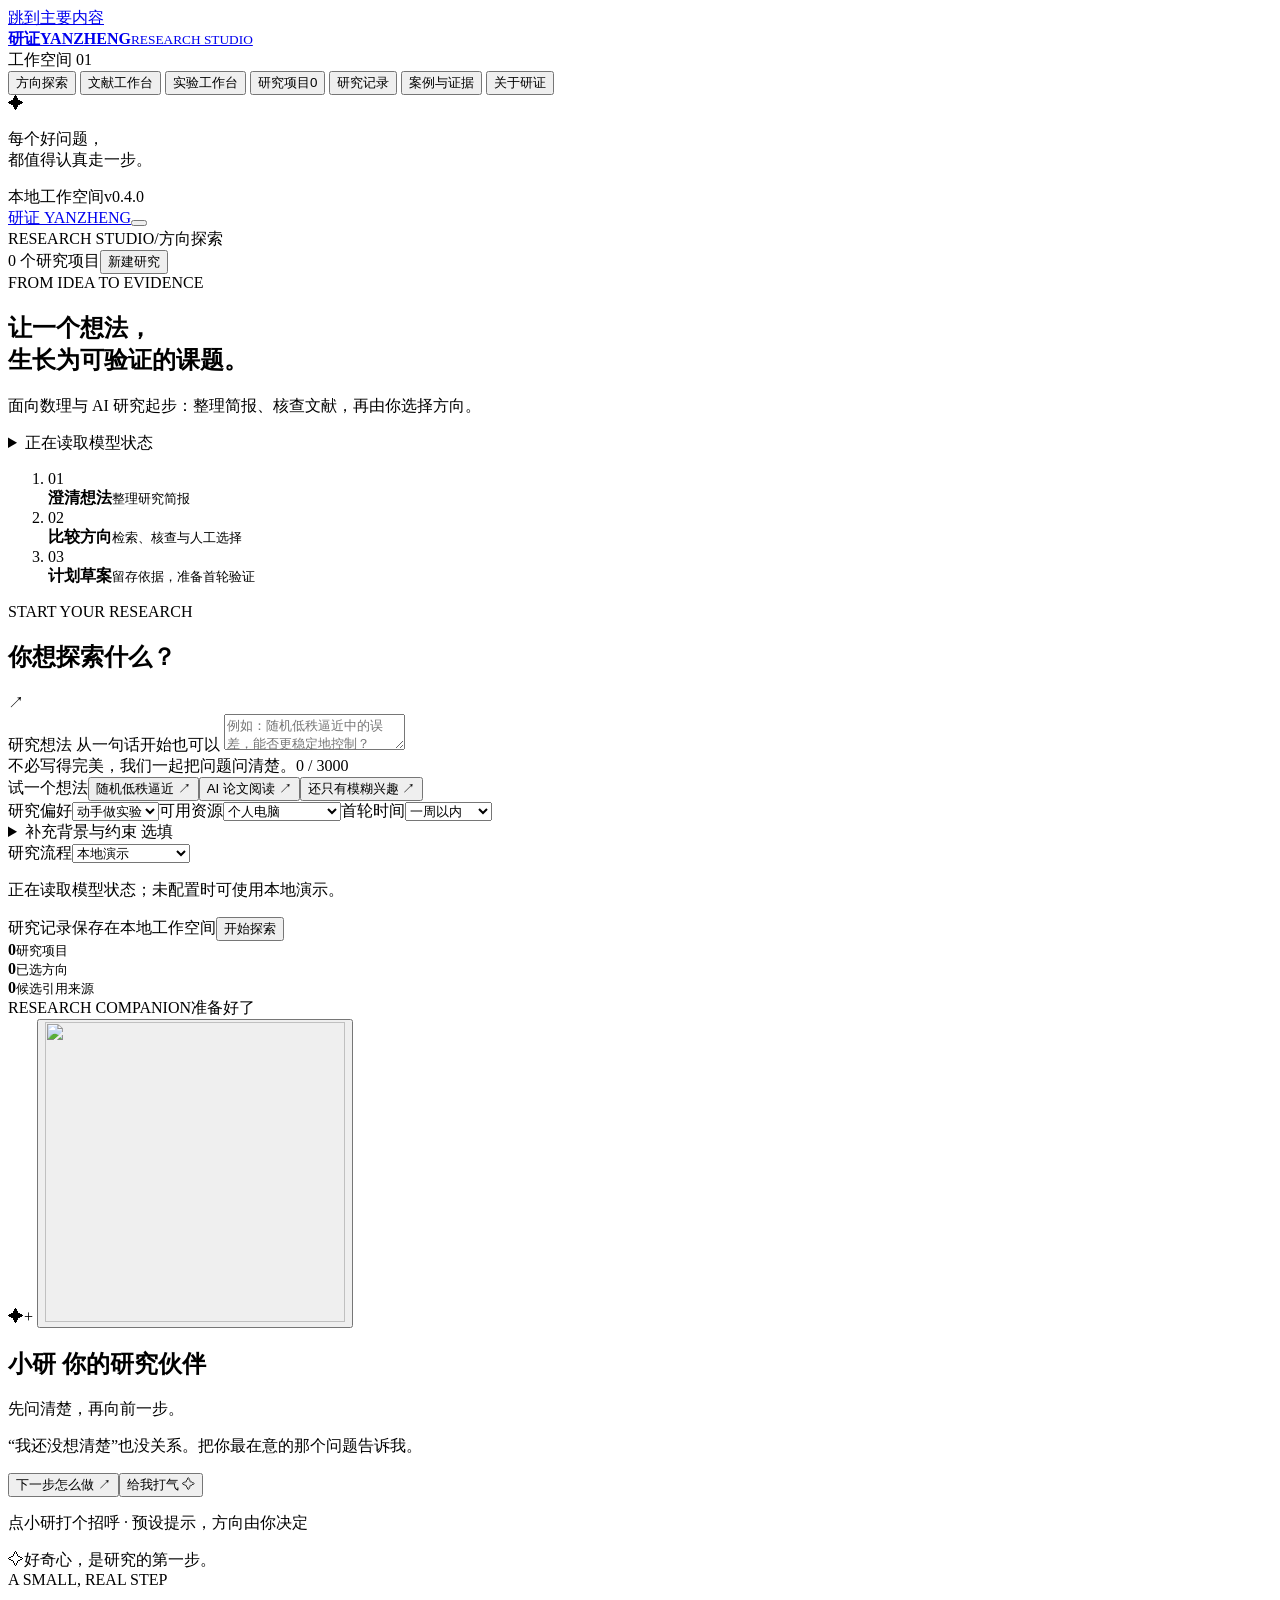
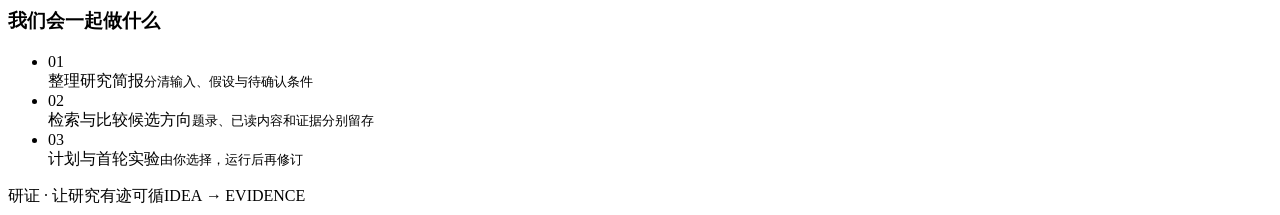
==== webapp/static/index.html @ d5e1fce6 "feat: publish Yanzheng v0.4 research workbench with architecture and roadmap" ====
<!doctype html>
<html lang="zh-CN">
<head>
  <meta charset="utf-8">
  <meta name="viewport" content="width=device-width, initial-scale=1">
  <meta name="theme-color" content="#0b1220">
  <meta name="description" content="研证科研工作台：澄清想法、比较研究方向，连接研究简报、文献阅读与首轮实验。">
  <title>研证 · 研究方向工作台</title>
  <link rel="icon" type="image/svg+xml" href="/static/assets/favicon.svg">
  <link rel="stylesheet" href="/static/styles.css">
  <script src="/static/app.js" defer></script>
  <script src="/static/companion.js" defer></script>
</head>
<body>
  <a class="skip-link" href="#main">跳到主要内容</a>
  <div class="ambient ambient-one" aria-hidden="true"></div>
  <div class="ambient ambient-two" aria-hidden="true"></div>
  <aside class="sidebar" aria-label="主导航">
    <a class="brand" href="#explore" aria-label="研证首页">
      <span class="brand-symbol" aria-hidden="true"><i></i><i></i><i></i></span>
      <span><strong>研证<span class="brand-en">YANZHENG</span></strong><small>RESEARCH STUDIO</small></span>
    </a>
    <div class="nav-label">工作空间 <span>01</span></div>
    <nav id="navigation">
      <button class="nav-item is-active" type="button" data-view="explore" aria-current="page"><span data-icon="compass"></span><span>方向探索</span><i class="nav-dot"></i></button>
      <button class="nav-item" type="button" data-view="literature"><span data-icon="book"></span><span>文献工作台</span></button>
      <button class="nav-item" type="button" data-view="experiments"><span data-icon="cpu"></span><span>实验工作台</span></button>
      <button class="nav-item" type="button" data-view="projects"><span data-icon="folder"></span><span>研究项目</span><span class="nav-count" id="nav-project-count">0</span></button>
      <button class="nav-item" type="button" data-view="records"><span data-icon="history"></span><span>研究记录</span></button>
      <button class="nav-item" type="button" data-view="library"><span data-icon="cpu"></span><span>案例与证据</span></button>
      <button class="nav-item" type="button" data-view="about"><span data-icon="orbit"></span><span>关于研证</span></button>
    </nav>
    <div class="sidebar-note"><span class="tiny-cross" aria-hidden="true">✦</span><p>每个好问题，<br>都值得认真走一步。</p></div>
    <div class="sidebar-bottom"><span class="connection-dot"></span><span>本地工作空间</span><span class="version">v0.4.0</span></div>
  </aside>
  <div class="mobile-header"><a class="mobile-brand" href="#explore">研证 <span>YANZHENG</span></a><button class="icon-button" id="mobile-menu" type="button" aria-label="展开导航" aria-expanded="false"><span data-icon="menu"></span></button></div>
  <div class="app-shell">
    <header class="topbar"><div class="breadcrumb"><span>RESEARCH STUDIO</span><span class="breadcrumb-divider">/</span><span id="view-label">方向探索</span></div><div class="topbar-actions"><span id="top-project-count" class="project-count">0 个研究项目</span><button class="button button-small button-quiet" type="button" data-action="new"><span data-icon="plus"></span>新建研究</button></div></header>
    <main id="main" tabindex="-1">
      <div id="global-message" class="message global-message" role="status" hidden></div>
      <section id="screen-explore" class="screen">
        <div class="hero">
          <div class="hero-copy"><div class="eyebrow"><span class="eyebrow-dot"></span>FROM IDEA TO EVIDENCE</div><h1>让一个想法，<br>生长为<span>可验证的课题。</span></h1><p>面向数理与 AI 研究起步：整理简报、核查文献，再由你选择方向。</p></div>
          <details class="mode-info"><summary><span class="status-dot"></span><span id="mode-label">正在读取模型状态</span><span data-icon="info"></span></summary><div class="mode-popover"><strong id="mode-title">本地流程与千问生成</strong><p id="mode-description">能力状态正在读取。项目保存在本地；实际检索、阅读和实验状态以对应记录为准。</p><button type="button" class="text-button" data-action="about">查看能力说明 <span aria-hidden="true">↗</span></button></div></details>
        </div>
        <ol class="stepper" aria-label="研究流程" id="stepper"><li class="is-current" data-step="1"><span class="step-number">01</span><div><strong>澄清想法</strong><small>整理研究简报</small></div></li><li data-step="2"><span class="step-number">02</span><div><strong>比较方向</strong><small>检索、核查与人工选择</small></div></li><li data-step="3"><span class="step-number">03</span><div><strong>计划草案</strong><small>留存依据，准备首轮验证</small></div></li></ol>
        <div class="workspace-grid">
          <div class="task-column">
            <section class="panel intake-panel" id="intake-panel" aria-labelledby="intake-title">
              <div class="panel-head"><div><span class="section-kicker">START YOUR RESEARCH</span><h2 id="intake-title">你想探索什么？</h2></div><span class="panel-corner" aria-hidden="true">↗</span></div>
              <form id="idea-form">
                <label for="initial-idea" class="field-label">研究想法 <span>从一句话开始也可以</span></label>
                <textarea id="initial-idea" name="initial_idea" minlength="5" maxlength="3000" required placeholder="例如：随机低秩逼近中的误差，能否更稳定地控制？"></textarea>
                <div class="textarea-footer"><span><span data-icon="sparkles"></span> 不必写得完美，我们一起把问题问清楚。</span><span id="idea-counter">0 / 3000</span></div>
                <div class="sample-row"><span class="sample-label">试一个想法</span><button type="button" class="sample-chip" data-sample="svd">随机低秩逼近 <span>↗</span></button><button type="button" class="sample-chip" data-sample="reading">AI 论文阅读 <span>↗</span></button><button type="button" class="sample-chip" data-sample="vague">还只有模糊兴趣 <span>↗</span></button></div>
                <div class="form-divider"></div>
                <div class="preferences"><label class="select-field" for="goal"><span><span data-icon="target"></span>研究偏好</span><select id="goal" name="goal"><option value="experimental">动手做实验</option><option value="theory">理论与证明</option><option value="comparison">比较与评估</option></select></label><label class="select-field" for="resources"><span><span data-icon="cpu"></span>可用资源</span><select id="resources" name="resources"><option value="laptop">个人电脑</option><option value="gpu">有 GPU / 云算力</option></select></label><label class="select-field" for="time-horizon"><span><span data-icon="clock"></span>首轮时间</span><select id="time-horizon" name="time_horizon"><option value="week">一周以内</option><option value="month">一个月左右</option><option value="flexible">暂不设限</option></select></label></div>
                <details class="context-field"><summary><span data-icon="plus"></span>补充背景与约束 <span class="optional">选填</span><span class="details-chevron" data-icon="chevron"></span></summary><label class="sr-only" for="context">背景与约束</label><textarea id="context" name="context" maxlength="5000" placeholder="你的研究基础、已读论文、已有数据，以及暂时做不了的事……"></textarea></details>
                <div class="planning-choice"><label for="planning-mode">研究流程<select id="planning-mode" name="planning_mode"><option value="skill">千问 + Skill 规则</option><option value="demo" selected>本地演示</option></select></label><p id="intake-model-notice">正在读取模型状态；未配置时可使用本地演示。</p></div>
                <div id="form-message" class="message" role="alert" hidden></div>
                <div class="form-actions"><span class="save-note"><span data-icon="shield"></span>研究记录保存在本地工作空间</span><button class="button button-primary" id="create-button" type="submit">开始探索 <span data-icon="arrow-right"></span></button></div>
              </form>
            </section>
            <div id="project-content" hidden></div>
            <div class="workspace-stats" aria-label="工作空间统计"><div><span class="stat-icon" data-icon="folder"></span><span><strong id="stat-projects">0</strong><small>研究项目</small></span></div><div><span class="stat-icon purple" data-icon="check"></span><span><strong id="stat-selected">0</strong><small>已选方向</small></span></div><div><span class="stat-icon amber" data-icon="book"></span><span><strong id="stat-sources">0</strong><small>候选引用来源</small></span></div></div>
          </div>
          <aside class="companion-column" aria-label="研究伙伴">
            <section class="companion-card">
              <div class="companion-header"><span class="section-kicker">RESEARCH COMPANION</span><span class="companion-presence"><i></i>准备好了</span></div>
              <div class="dragon-stage">
                <div class="dragon-orbit orbit-one" aria-hidden="true"></div><div class="dragon-orbit orbit-two" aria-hidden="true"></div><span class="orbit-spark spark-one" aria-hidden="true">✦</span><span class="orbit-spark spark-two" aria-hidden="true">+</span>
                <button type="button" class="dragon-greeting" id="dragon-greeting" aria-label="向小研打招呼" aria-describedby="companion-interaction-note">
                  <img src="/static/assets/research-dragon.png" alt="" class="dragon-image" width="300" height="300" draggable="false">
                  <span class="dragon-particles" aria-hidden="true"><i></i><i></i><i></i><i></i><i></i></span>
                </button>
              </div>
              <div class="companion-identity"><h2>小研 <span>你的研究伙伴</span></h2><p>先问清楚，再向前一步。</p></div>
              <div class="companion-bubble"><span data-icon="quote"></span><p id="companion-tip" aria-live="polite" aria-atomic="true">“我还没想清楚”也没关系。把你最在意的那个问题告诉我。</p></div>
              <div class="companion-actions" aria-label="小研互动"><button type="button" id="companion-next">下一步怎么做 <span aria-hidden="true">↗</span></button><button type="button" id="companion-cheer">给我打气 <span aria-hidden="true">✧</span></button></div>
              <p class="companion-interaction-note" id="companion-interaction-note">点小研打个招呼 · 预设提示，方向由你决定</p>
              <div class="companion-foot"><span aria-hidden="true">✧</span>好奇心，是研究的第一步。</div>
            </section>
            <section class="path-card"><span class="section-kicker">A SMALL, REAL STEP</span><h3>我们会一起做什么</h3><ul><li><span>01</span><div>整理研究简报<small>分清输入、假设与待确认条件</small></div></li><li><span>02</span><div>检索与比较候选方向<small>题录、已读内容和证据分别留存</small></div></li><li><span>03</span><div>计划与首轮实验<small>由你选择，运行后再修订</small></div></li></ul></section>
          </aside>
        </div>
      </section>
      <section id="screen-projects" class="screen" hidden><div class="page-heading"><div class="eyebrow">YOUR RESEARCH SPACE</div><h1>研究项目</h1><p>每一个问题，都有自己的生长轨迹。</p></div><div id="project-list"></div></section>
      <section id="screen-records" class="screen" hidden><div class="page-heading"><div class="eyebrow">FOLLOW THE EVIDENCE</div><h1>研究记录</h1><p>保留想法、选择和修改的来路。</p></div><div id="records-content"></div></section>
      <section id="screen-literature" class="screen" hidden><div class="page-heading"><div class="eyebrow">LOOK UP, THEN READ</div><h1>文献工作台</h1><p>从公开题录找到阅读入口，把实际查询与阅读范围留在记录里。</p></div><div id="literature-content"></div></section>
      <section id="screen-experiments" class="screen" hidden><div class="page-heading"><div class="eyebrow">PUT YOUR IDEA TO THE TEST</div><h1>实验工作台</h1><p>从已选方向开始，保存真实参数、基线、误差、耗时与检查，再用结果修订研究。</p></div><div id="experiments-content"></div></section>
      <section id="screen-library" class="screen" hidden><div class="page-heading"><div class="eyebrow">EXISTING CASES & EVIDENCE</div><h1>案例与证据</h1><p>查看已有实验、阅读记录和真实案例，再把启发带回自己的问题。</p></div><div id="library-content"></div></section>
      <section id="screen-about" class="screen" hidden><div class="page-heading"><div class="eyebrow">ABOUT YANZHENG</div><h1>想法向前，证据同行。</h1><p>研证面向数理与 AI 研究起步，连接研究简报、文献、选题与首轮实验。</p></div><div class="about-grid"><section class="panel about-intro"><span class="section-kicker">WHY WE BUILD</span><h2>把好奇心，变成能开始的研究。</h2><p>先整理问题和约束，再检索、阅读与比较。分清输入与假设、检索题录与内容证据，保留你为什么选择一个方向。首轮计划是一份草案，之后应依据验证结果继续修订。</p><div class="about-flow"><span>简报</span><i>→</i><span>文献</span><i>→</i><span>选择</span><i>→</i><span>草案</span><i>→</i><span>证据</span></div></section><section class="panel about-status" id="capability-content"><span class="section-kicker">CURRENT CAPABILITIES</span><h2>能力状态正在读取</h2><p class="about-disclosure">实际模型连接与可用能力由本地服务确认。</p></section></div></section>
      <footer class="footer"><span>研证 · 让研究有迹可循</span><span>IDEA <i>→</i> EVIDENCE</span></footer>
    </main>
  </div>
  <div class="toast" id="toast" role="status" hidden></div>
</body>
</html>
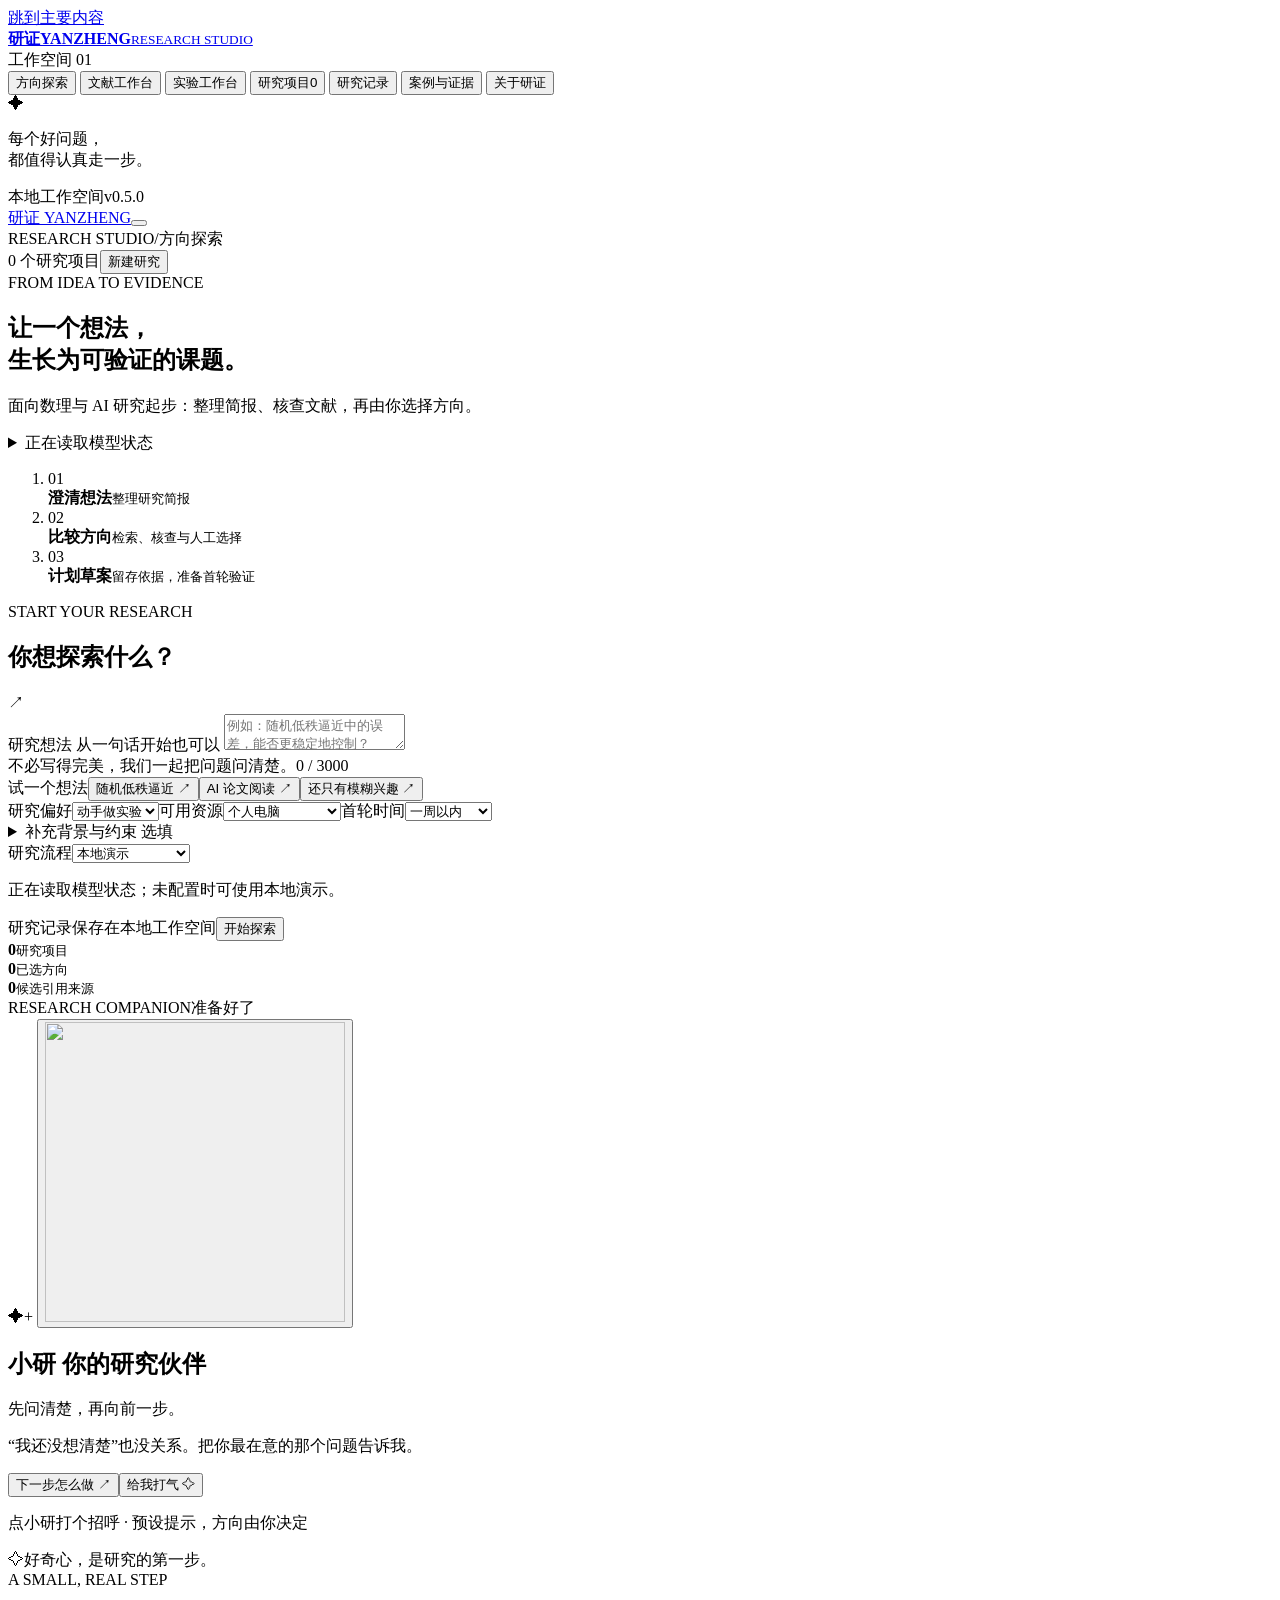
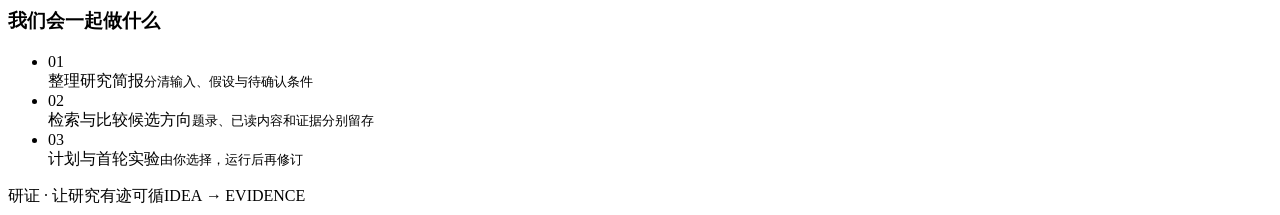
==== commit 5ce59958: "sync: publish current Yanzheng workbench, theory/evidence modules and Lean fixed-case project - add " ====
--- a/webapp/static/index.html
+++ b/webapp/static/index.html
@@ -8,6 +8,7 @@
   <title>研证 · 研究方向工作台</title>
   <link rel="icon" type="image/svg+xml" href="/static/assets/favicon.svg">
   <link rel="stylesheet" href="/static/styles.css">
+  <script src="/static/lean-ui.js" defer></script>
   <script src="/static/app.js" defer></script>
   <script src="/static/companion.js" defer></script>
 </head>
@@ -31,7 +32,7 @@
       <button class="nav-item" type="button" data-view="about"><span data-icon="orbit"></span><span>关于研证</span></button>
     </nav>
     <div class="sidebar-note"><span class="tiny-cross" aria-hidden="true">✦</span><p>每个好问题，<br>都值得认真走一步。</p></div>
-    <div class="sidebar-bottom"><span class="connection-dot"></span><span>本地工作空间</span><span class="version">v0.4.0</span></div>
+    <div class="sidebar-bottom"><span class="connection-dot"></span><span>本地工作空间</span><span class="version">v0.5.0</span></div>
   </aside>
   <div class="mobile-header"><a class="mobile-brand" href="#explore">研证 <span>YANZHENG</span></a><button class="icon-button" id="mobile-menu" type="button" aria-label="展开导航" aria-expanded="false"><span data-icon="menu"></span></button></div>
   <div class="app-shell">
@@ -87,7 +88,7 @@
       <section id="screen-projects" class="screen" hidden><div class="page-heading"><div class="eyebrow">YOUR RESEARCH SPACE</div><h1>研究项目</h1><p>每一个问题，都有自己的生长轨迹。</p></div><div id="project-list"></div></section>
       <section id="screen-records" class="screen" hidden><div class="page-heading"><div class="eyebrow">FOLLOW THE EVIDENCE</div><h1>研究记录</h1><p>保留想法、选择和修改的来路。</p></div><div id="records-content"></div></section>
       <section id="screen-literature" class="screen" hidden><div class="page-heading"><div class="eyebrow">LOOK UP, THEN READ</div><h1>文献工作台</h1><p>从公开题录找到阅读入口，把实际查询与阅读范围留在记录里。</p></div><div id="literature-content"></div></section>
-      <section id="screen-experiments" class="screen" hidden><div class="page-heading"><div class="eyebrow">PUT YOUR IDEA TO THE TEST</div><h1>实验工作台</h1><p>从已选方向开始，保存真实参数、基线、误差、耗时与检查，再用结果修订研究。</p></div><div id="experiments-content"></div></section>
+      <section id="screen-experiments" class="screen" hidden><div class="page-heading"><div class="eyebrow">PUT YOUR IDEA TO THE TEST</div><h1>实验与论证工作台</h1><p>用数值实验或理论论证推进研究，保存依据与缺口，由你确认每一次修订。</p></div><div id="experiments-content"></div></section>
       <section id="screen-library" class="screen" hidden><div class="page-heading"><div class="eyebrow">EXISTING CASES & EVIDENCE</div><h1>案例与证据</h1><p>查看已有实验、阅读记录和真实案例，再把启发带回自己的问题。</p></div><div id="library-content"></div></section>
       <section id="screen-about" class="screen" hidden><div class="page-heading"><div class="eyebrow">ABOUT YANZHENG</div><h1>想法向前，证据同行。</h1><p>研证面向数理与 AI 研究起步，连接研究简报、文献、选题与首轮实验。</p></div><div class="about-grid"><section class="panel about-intro"><span class="section-kicker">WHY WE BUILD</span><h2>把好奇心，变成能开始的研究。</h2><p>先整理问题和约束，再检索、阅读与比较。分清输入与假设、检索题录与内容证据，保留你为什么选择一个方向。首轮计划是一份草案，之后应依据验证结果继续修订。</p><div class="about-flow"><span>简报</span><i>→</i><span>文献</span><i>→</i><span>选择</span><i>→</i><span>草案</span><i>→</i><span>证据</span></div></section><section class="panel about-status" id="capability-content"><span class="section-kicker">CURRENT CAPABILITIES</span><h2>能力状态正在读取</h2><p class="about-disclosure">实际模型连接与可用能力由本地服务确认。</p></section></div></section>
       <footer class="footer"><span>研证 · 让研究有迹可循</span><span>IDEA <i>→</i> EVIDENCE</span></footer>
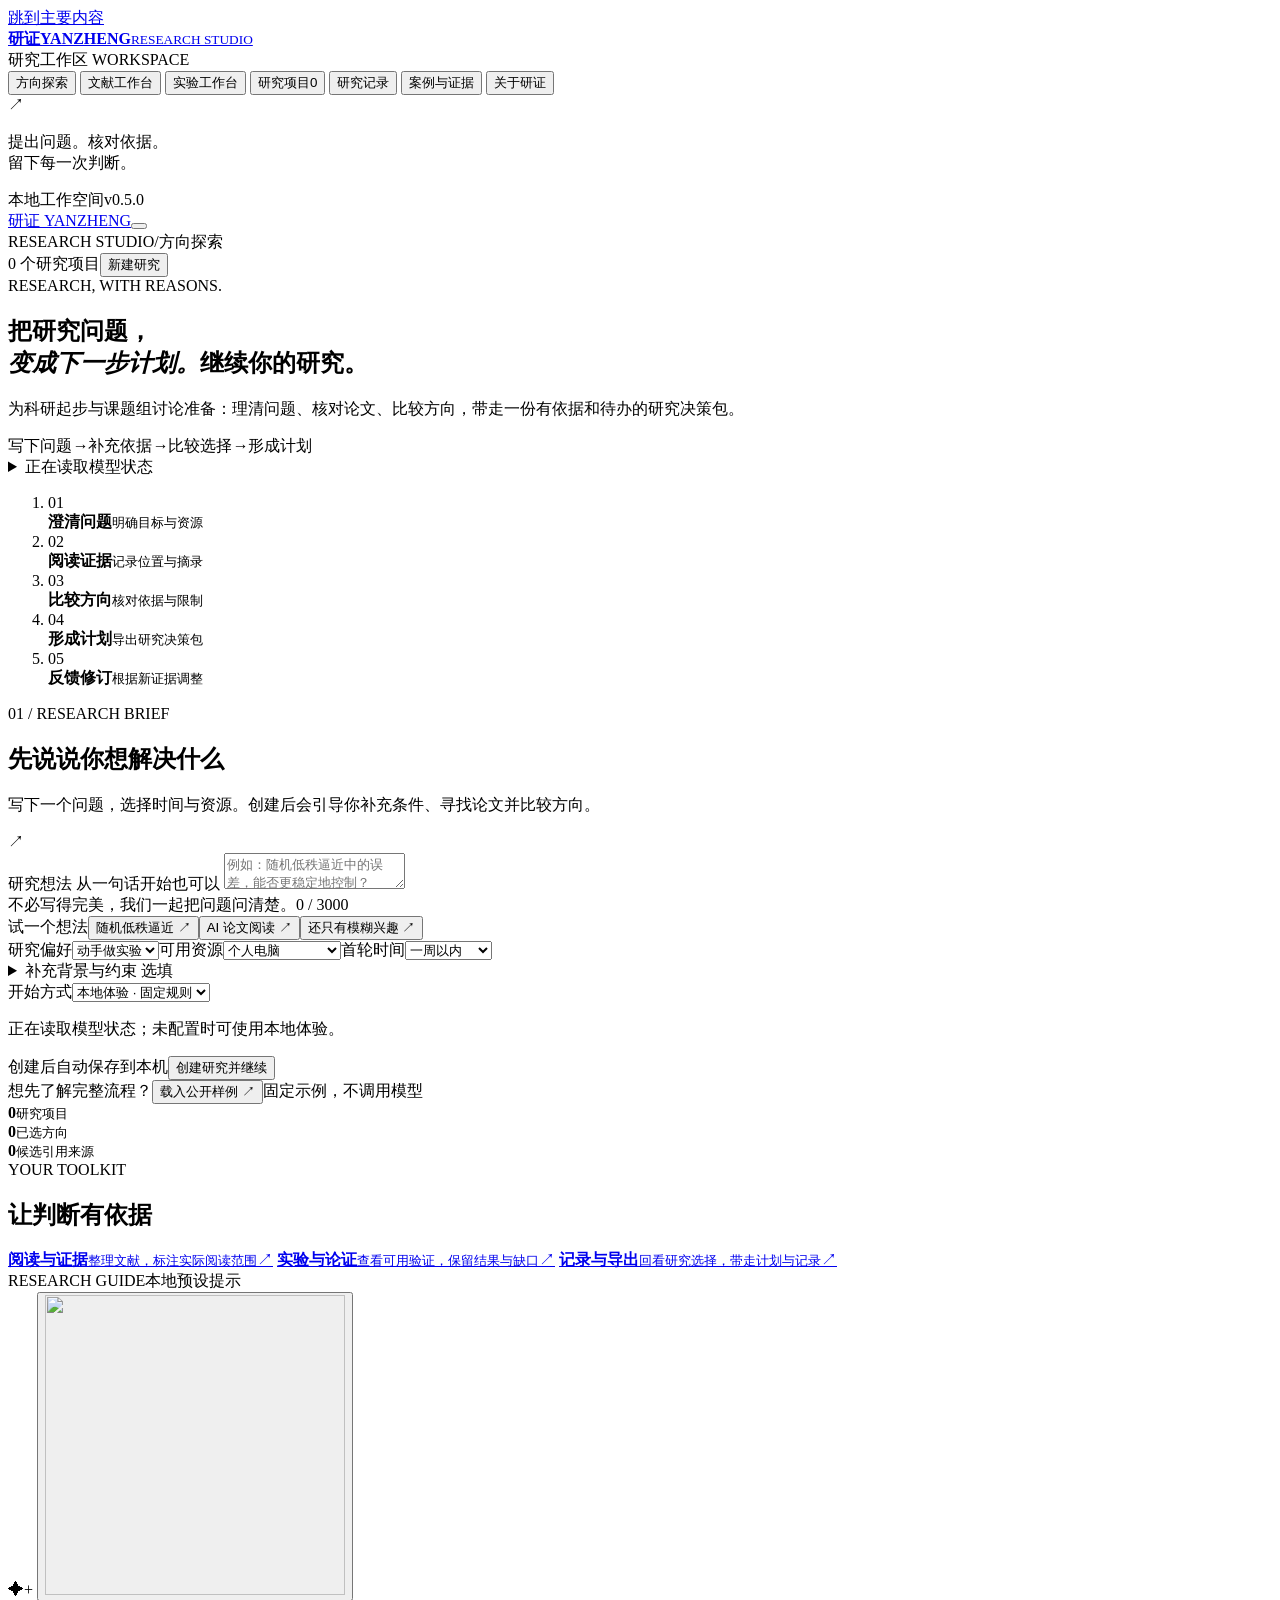
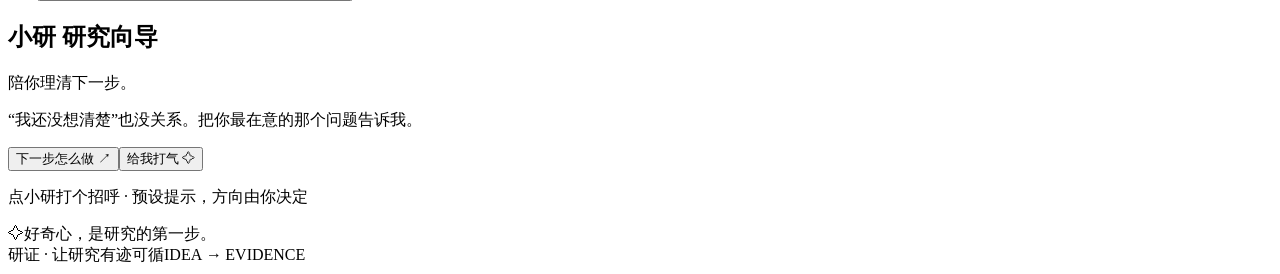
==== commit d619591b: "feat: sync evidence-linked workbench and competition deliverables Publish the current research workf" ====
--- a/webapp/static/index.html
+++ b/webapp/static/index.html
@@ -3,11 +3,13 @@
 <head>
   <meta charset="utf-8">
   <meta name="viewport" content="width=device-width, initial-scale=1">
-  <meta name="theme-color" content="#0b1220">
+  <meta name="theme-color" content="#f7f8fa">
   <meta name="description" content="研证科研工作台：澄清想法、比较研究方向，连接研究简报、文献阅读与首轮实验。">
-  <title>研证 · 研究方向工作台</title>
+  <title>研证 · 从研究问题到验证计划</title>
   <link rel="icon" type="image/svg+xml" href="/static/assets/favicon.svg">
   <link rel="stylesheet" href="/static/styles.css">
+  <link rel="stylesheet" href="/static/workbench-polish.css?v=20261021-light">
+  <meta name="yanzheng-ui-version" content="workbench-light-20261021">
   <script src="/static/lean-ui.js" defer></script>
   <script src="/static/app.js" defer></script>
   <script src="/static/companion.js" defer></script>
@@ -21,7 +23,7 @@
       <span class="brand-symbol" aria-hidden="true"><i></i><i></i><i></i></span>
       <span><strong>研证<span class="brand-en">YANZHENG</span></strong><small>RESEARCH STUDIO</small></span>
     </a>
-    <div class="nav-label">工作空间 <span>01</span></div>
+    <div class="nav-label">研究工作区 <span>WORKSPACE</span></div>
     <nav id="navigation">
       <button class="nav-item is-active" type="button" data-view="explore" aria-current="page"><span data-icon="compass"></span><span>方向探索</span><i class="nav-dot"></i></button>
       <button class="nav-item" type="button" data-view="literature"><span data-icon="book"></span><span>文献工作台</span></button>
@@ -31,7 +33,7 @@
       <button class="nav-item" type="button" data-view="library"><span data-icon="cpu"></span><span>案例与证据</span></button>
       <button class="nav-item" type="button" data-view="about"><span data-icon="orbit"></span><span>关于研证</span></button>
     </nav>
-    <div class="sidebar-note"><span class="tiny-cross" aria-hidden="true">✦</span><p>每个好问题，<br>都值得认真走一步。</p></div>
+    <div class="sidebar-note"><span class="tiny-cross" aria-hidden="true">↗</span><p>提出问题。核对依据。<br>留下每一次判断。</p></div>
     <div class="sidebar-bottom"><span class="connection-dot"></span><span>本地工作空间</span><span class="version">v0.5.0</span></div>
   </aside>
   <div class="mobile-header"><a class="mobile-brand" href="#explore">研证 <span>YANZHENG</span></a><button class="icon-button" id="mobile-menu" type="button" aria-label="展开导航" aria-expanded="false"><span data-icon="menu"></span></button></div>
@@ -39,16 +41,17 @@
     <header class="topbar"><div class="breadcrumb"><span>RESEARCH STUDIO</span><span class="breadcrumb-divider">/</span><span id="view-label">方向探索</span></div><div class="topbar-actions"><span id="top-project-count" class="project-count">0 个研究项目</span><button class="button button-small button-quiet" type="button" data-action="new"><span data-icon="plus"></span>新建研究</button></div></header>
     <main id="main" tabindex="-1">
       <div id="global-message" class="message global-message" role="status" hidden></div>
+      <div id="workspace-recovery" class="workspace-recovery" hidden><p>当前页面的输入草稿会保留。服务恢复后，可以重新读取工作空间。</p><button type="button" class="button button-secondary button-small" data-action="reload-workspace">重新读取工作空间</button></div>
       <section id="screen-explore" class="screen">
         <div class="hero">
-          <div class="hero-copy"><div class="eyebrow"><span class="eyebrow-dot"></span>FROM IDEA TO EVIDENCE</div><h1>让一个想法，<br>生长为<span>可验证的课题。</span></h1><p>面向数理与 AI 研究起步：整理简报、核查文献，再由你选择方向。</p></div>
+          <div class="hero-copy"><div class="eyebrow"><span class="eyebrow-dot"></span>RESEARCH, WITH REASONS.</div><h1><span class="hero-welcome">把研究问题，<br><em>变成下一步计划。</em></span><span class="hero-resume">继续你的研究。</span></h1><p>为科研起步与课题组讨论准备：理清问题、核对论文、比较方向，带走一份有依据和待办的研究决策包。</p><div class="hero-workflow" aria-label="工作台用途"><span>写下问题</span><i aria-hidden="true">→</i><span>补充依据</span><i aria-hidden="true">→</i><span>比较选择</span><i aria-hidden="true">→</i><span>形成计划</span></div></div>
           <details class="mode-info"><summary><span class="status-dot"></span><span id="mode-label">正在读取模型状态</span><span data-icon="info"></span></summary><div class="mode-popover"><strong id="mode-title">本地流程与千问生成</strong><p id="mode-description">能力状态正在读取。项目保存在本地；实际检索、阅读和实验状态以对应记录为准。</p><button type="button" class="text-button" data-action="about">查看能力说明 <span aria-hidden="true">↗</span></button></div></details>
         </div>
-        <ol class="stepper" aria-label="研究流程" id="stepper"><li class="is-current" data-step="1"><span class="step-number">01</span><div><strong>澄清想法</strong><small>整理研究简报</small></div></li><li data-step="2"><span class="step-number">02</span><div><strong>比较方向</strong><small>检索、核查与人工选择</small></div></li><li data-step="3"><span class="step-number">03</span><div><strong>计划草案</strong><small>留存依据，准备首轮验证</small></div></li></ol>
+        <ol class="stepper" aria-label="研究流程" id="stepper"><li class="is-current" data-step="1"><span class="step-number">01</span><div><strong>澄清问题</strong><small>明确目标与资源</small></div></li><li class="" data-step="2"><span class="step-number">02</span><div><strong>阅读证据</strong><small>记录位置与摘录</small></div></li><li class="" data-step="3"><span class="step-number">03</span><div><strong>比较方向</strong><small>核对依据与限制</small></div></li><li class="" data-step="4"><span class="step-number">04</span><div><strong>形成计划</strong><small>导出研究决策包</small></div></li><li class="" data-step="5"><span class="step-number">05</span><div><strong>反馈修订</strong><small>根据新证据调整</small></div></li></ol>
         <div class="workspace-grid">
           <div class="task-column">
             <section class="panel intake-panel" id="intake-panel" aria-labelledby="intake-title">
-              <div class="panel-head"><div><span class="section-kicker">START YOUR RESEARCH</span><h2 id="intake-title">你想探索什么？</h2></div><span class="panel-corner" aria-hidden="true">↗</span></div>
+              <div class="panel-head"><div><span class="section-kicker">01 / RESEARCH BRIEF</span><h2 id="intake-title">先说说你想解决什么</h2><p class="intake-intro">写下一个问题，选择时间与资源。创建后会引导你补充条件、寻找论文并比较方向。</p></div><span class="panel-corner" aria-hidden="true">↗</span></div>
               <form id="idea-form">
                 <label for="initial-idea" class="field-label">研究想法 <span>从一句话开始也可以</span></label>
                 <textarea id="initial-idea" name="initial_idea" minlength="5" maxlength="3000" required placeholder="例如：随机低秩逼近中的误差，能否更稳定地控制？"></textarea>
@@ -57,17 +60,23 @@
                 <div class="form-divider"></div>
                 <div class="preferences"><label class="select-field" for="goal"><span><span data-icon="target"></span>研究偏好</span><select id="goal" name="goal"><option value="experimental">动手做实验</option><option value="theory">理论与证明</option><option value="comparison">比较与评估</option></select></label><label class="select-field" for="resources"><span><span data-icon="cpu"></span>可用资源</span><select id="resources" name="resources"><option value="laptop">个人电脑</option><option value="gpu">有 GPU / 云算力</option></select></label><label class="select-field" for="time-horizon"><span><span data-icon="clock"></span>首轮时间</span><select id="time-horizon" name="time_horizon"><option value="week">一周以内</option><option value="month">一个月左右</option><option value="flexible">暂不设限</option></select></label></div>
                 <details class="context-field"><summary><span data-icon="plus"></span>补充背景与约束 <span class="optional">选填</span><span class="details-chevron" data-icon="chevron"></span></summary><label class="sr-only" for="context">背景与约束</label><textarea id="context" name="context" maxlength="5000" placeholder="你的研究基础、已读论文、已有数据，以及暂时做不了的事……"></textarea></details>
-                <div class="planning-choice"><label for="planning-mode">研究流程<select id="planning-mode" name="planning_mode"><option value="skill">千问 + Skill 规则</option><option value="demo" selected>本地演示</option></select></label><p id="intake-model-notice">正在读取模型状态；未配置时可使用本地演示。</p></div>
+                <div class="planning-choice"><label for="planning-mode">开始方式<select id="planning-mode" name="planning_mode"><option value="skill">模型辅助 · 千问</option><option value="demo" selected>本地体验 · 固定规则</option></select></label><p id="intake-model-notice" aria-live="polite">正在读取模型状态；未配置时可使用本地体验。</p></div>
                 <div id="form-message" class="message" role="alert" hidden></div>
-                <div class="form-actions"><span class="save-note"><span data-icon="shield"></span>研究记录保存在本地工作空间</span><button class="button button-primary" id="create-button" type="submit">开始探索 <span data-icon="arrow-right"></span></button></div>
+                <div class="form-actions intake-actions"><span class="save-note"><span data-icon="shield"></span>创建后自动保存到本机</span><button class="button button-primary" id="create-button" type="submit">创建研究并继续 <span data-icon="arrow-right"></span></button></div><div class="sample-start"><span>想先了解完整流程？</span><button class="text-button" type="button" data-action="create-public-sample">载入公开样例 <span aria-hidden="true">↗</span></button><span>固定示例，不调用模型</span></div>
               </form>
             </section>
             <div id="project-content" hidden></div>
             <div class="workspace-stats" aria-label="工作空间统计"><div><span class="stat-icon" data-icon="folder"></span><span><strong id="stat-projects">0</strong><small>研究项目</small></span></div><div><span class="stat-icon purple" data-icon="check"></span><span><strong id="stat-selected">0</strong><small>已选方向</small></span></div><div><span class="stat-icon amber" data-icon="book"></span><span><strong id="stat-sources">0</strong><small>候选引用来源</small></span></div></div>
           </div>
           <aside class="companion-column" aria-label="研究伙伴">
+            <section class="research-tools" aria-labelledby="research-tools-title">
+              <div class="tools-heading"><span class="section-kicker">YOUR TOOLKIT</span><h2 id="research-tools-title">让判断有依据</h2></div>
+              <a href="#literature"><span class="tool-icon" data-icon="book"></span><span><strong>阅读与证据</strong><small>整理文献，标注实际阅读范围</small></span><span aria-hidden="true">↗</span></a>
+              <a href="#experiments"><span class="tool-icon" data-icon="cpu"></span><span><strong>实验与论证</strong><small>查看可用验证，保留结果与缺口</small></span><span aria-hidden="true">↗</span></a>
+              <a href="#records"><span class="tool-icon" data-icon="history"></span><span><strong>记录与导出</strong><small>回看研究选择，带走计划与记录</small></span><span aria-hidden="true">↗</span></a>
+            </section>
             <section class="companion-card">
-              <div class="companion-header"><span class="section-kicker">RESEARCH COMPANION</span><span class="companion-presence"><i></i>准备好了</span></div>
+              <div class="companion-header"><span class="section-kicker">RESEARCH GUIDE</span><span class="companion-presence">本地预设提示</span></div>
               <div class="dragon-stage">
                 <div class="dragon-orbit orbit-one" aria-hidden="true"></div><div class="dragon-orbit orbit-two" aria-hidden="true"></div><span class="orbit-spark spark-one" aria-hidden="true">✦</span><span class="orbit-spark spark-two" aria-hidden="true">+</span>
                 <button type="button" class="dragon-greeting" id="dragon-greeting" aria-label="向小研打招呼" aria-describedby="companion-interaction-note">
@@ -75,17 +84,16 @@
                   <span class="dragon-particles" aria-hidden="true"><i></i><i></i><i></i><i></i><i></i></span>
                 </button>
               </div>
-              <div class="companion-identity"><h2>小研 <span>你的研究伙伴</span></h2><p>先问清楚，再向前一步。</p></div>
+              <div class="companion-identity"><h2>小研 <span>研究向导</span></h2><p>陪你理清下一步。</p></div>
               <div class="companion-bubble"><span data-icon="quote"></span><p id="companion-tip" aria-live="polite" aria-atomic="true">“我还没想清楚”也没关系。把你最在意的那个问题告诉我。</p></div>
               <div class="companion-actions" aria-label="小研互动"><button type="button" id="companion-next">下一步怎么做 <span aria-hidden="true">↗</span></button><button type="button" id="companion-cheer">给我打气 <span aria-hidden="true">✧</span></button></div>
               <p class="companion-interaction-note" id="companion-interaction-note">点小研打个招呼 · 预设提示，方向由你决定</p>
               <div class="companion-foot"><span aria-hidden="true">✧</span>好奇心，是研究的第一步。</div>
             </section>
-            <section class="path-card"><span class="section-kicker">A SMALL, REAL STEP</span><h3>我们会一起做什么</h3><ul><li><span>01</span><div>整理研究简报<small>分清输入、假设与待确认条件</small></div></li><li><span>02</span><div>检索与比较候选方向<small>题录、已读内容和证据分别留存</small></div></li><li><span>03</span><div>计划与首轮实验<small>由你选择，运行后再修订</small></div></li></ul></section>
           </aside>
         </div>
       </section>
-      <section id="screen-projects" class="screen" hidden><div class="page-heading"><div class="eyebrow">YOUR RESEARCH SPACE</div><h1>研究项目</h1><p>每一个问题，都有自己的生长轨迹。</p></div><div id="project-list"></div></section>
+      <section id="screen-projects" class="screen" hidden><div class="page-heading"><div class="eyebrow">YOUR RESEARCH SPACE</div><h1>研究项目</h1><p>接着上次的进度研究，也可以备份记录后带到另一台工作站。</p></div><div id="project-list"></div></section>
       <section id="screen-records" class="screen" hidden><div class="page-heading"><div class="eyebrow">FOLLOW THE EVIDENCE</div><h1>研究记录</h1><p>保留想法、选择和修改的来路。</p></div><div id="records-content"></div></section>
       <section id="screen-literature" class="screen" hidden><div class="page-heading"><div class="eyebrow">LOOK UP, THEN READ</div><h1>文献工作台</h1><p>从公开题录找到阅读入口，把实际查询与阅读范围留在记录里。</p></div><div id="literature-content"></div></section>
       <section id="screen-experiments" class="screen" hidden><div class="page-heading"><div class="eyebrow">PUT YOUR IDEA TO THE TEST</div><h1>实验与论证工作台</h1><p>用数值实验或理论论证推进研究，保存依据与缺口，由你确认每一次修订。</p></div><div id="experiments-content"></div></section>
